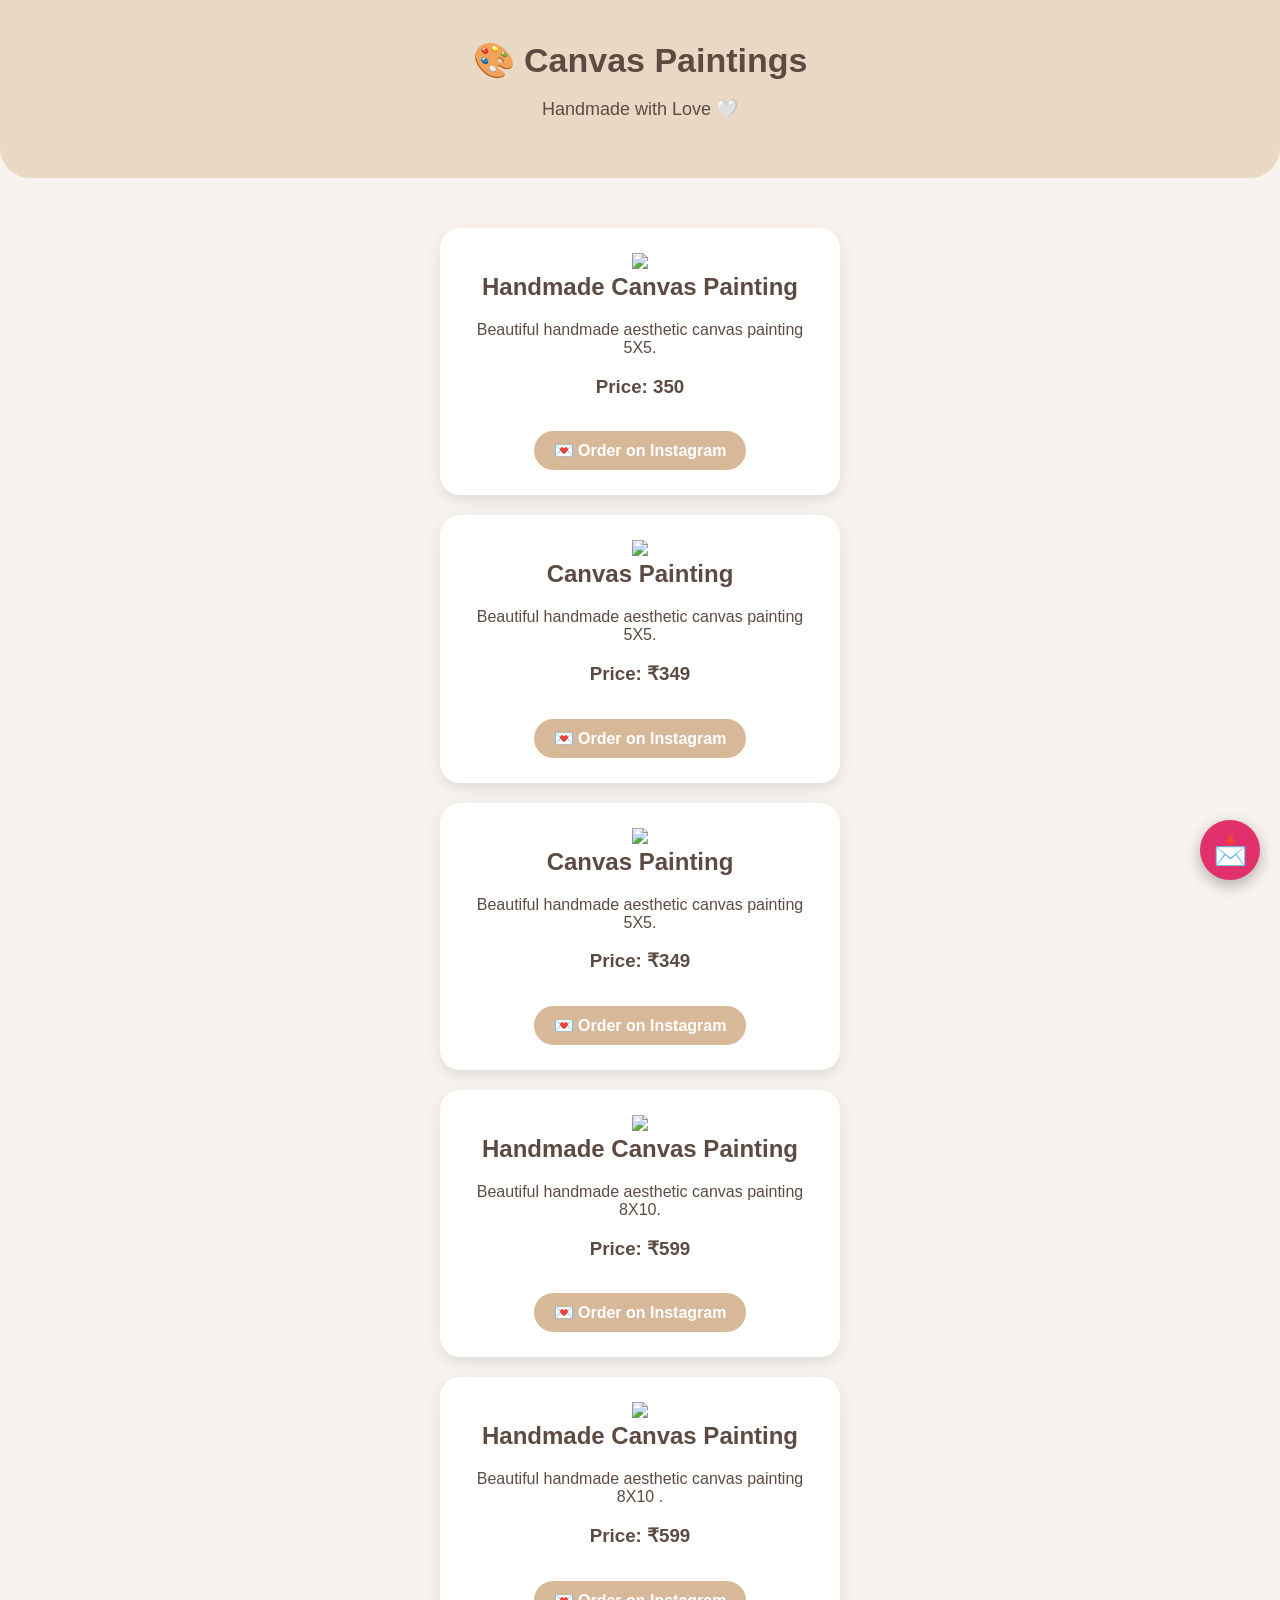
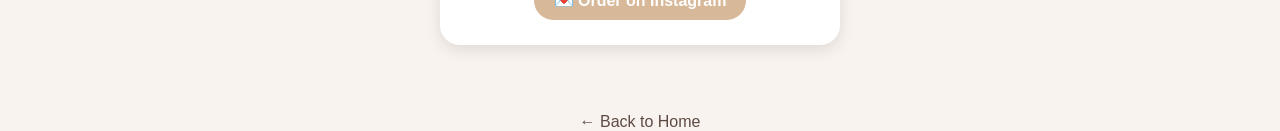
==== canvas.html @ dbb90dca "Add files via upload" ====
<!DOCTYPE html>
<html lang="en">
<head>
<meta charset="UTF-8">
<meta name="viewport" content="width=device-width, initial-scale=1.0">
<title>Canvas Paintings</title>
<link rel="stylesheet" href="style.css">
</head>

<body>

<header>
<h1>🎨 Canvas Paintings</h1>
<p>Handmade with Love 🤍</p>
</header>

<div class="container">

<div class="card">
<img src="images/painting1.jpg" width="250">

<h2>Handmade Canvas Painting</h2>

<p>Beautiful handmade aesthetic canvas painting 5X5.</p>

<h3>Price: 350 </h3>

<a class="insta-btn" href="https://instagram.com/mn_craftshop" target="_blank">
💌 Order on Instagram
</a>

</div>
<div class="card">
    <img src="images/painting2.jpg" width="250">

    <h2>Canvas Painting</h2>

    <p>Beautiful handmade aesthetic canvas painting 5X5.</p>

    <h3>Price: ₹349</h3>

    <a class="insta-btn"
       href="https://instagram.com/mn_craftshop"
       target="_blank">
       💌 Order on Instagram
    </a>
</div>
<div class="card">
    <img src="images/painting3.jpg" width="250">

    <h2>Canvas Painting</h2>

    <p>Beautiful handmade aesthetic canvas painting 5X5.</p>

    <h3>Price: ₹349</h3>

    <a class="insta-btn"
       href="https://instagram.com/mn_craftshop"
       target="_blank">
       💌 Order on Instagram
    </a>
</div>
<div class="card">
    <img src="images/painting4.jpg" width="250">

    <h2>Handmade Canvas Painting</h2>

    <p>Beautiful handmade aesthetic canvas painting 8X10.</p>

    <h3>Price: ₹599</h3>

    <a class="insta-btn"
    href="https://instagram.com/mn_craftshop"
    target="_blank">
    💌 Order on Instagram
    </a>
</div>
<div class="card">
    <img src="images/painting5.jpg" width="250">

    <h2>Handmade Canvas Painting</h2>

    <p>Beautiful handmade aesthetic canvas painting 8X10 .</p>

    <h3>Price: ₹599</h3>

    <a class="insta-btn"
    href="https://instagram.com/mn_craftshop"
    target="_blank">
    💌 Order on Instagram
    </a>
</div>
<br>


</div>
<a href="https://instagram.com/mn_craftshop" class="floating-btn" target="_blank">
📩
</a>
</body<a href="index.html" class="back-home">← Back to Home</a>
</html>
---- style.css ----
body{
margin:0;
font-family:Arial,sans-serif;
background:#F8F3EE;
text-align:center;
color:#5d4b43;
}

header{
background:#E8D8C4;
padding:40px 20px;
border-bottom-left-radius:30px;
border-bottom-right-radius:30px;
}

header h1{
margin:0;
font-size:34px;
}

header p{
font-size:18px;
}

header h3{
margin-top:20px;
color:#8B5E3C;
}

.insta-btn{
display:inline-block;
margin-top:20px;
padding:12px 25px;
background:#E1306C;
color:white;
text-decoration:none;
border-radius:30px;
font-weight:bold;
}

.container{
padding:30px;
}

.card{
background:white;
padding:25px;
margin:20px auto;
max-width:350px;
border-radius:20px;
box-shadow:0 5px 15px rgba(0,0,0,0.1);
}

.card h2{
margin-top:0;
}

.card a{
display:inline-block;
margin-top:15px;
padding:10px 20px;
background:#D7B899;
color:white;
text-decoration:none;
border-radius:25px;
}

.card a:hover{
background:#C49A74;
}

footer{
margin-top:40px;
padding:20px;
background:#E8D8C4;
font-size:14px;
}
.floating-btn{
    position:fixed;
    bottom:20px;
    right:20px;
    width:60px;
    height:60px;
    background:#E1306C;
    color:white;
    border-radius:50%;
    display:flex;
    justify-content:center;
    align-items:center;
    text-decoration:none;
    font-size:28px;
    box-shadow:0 5px 15px rgba(0,0,0,0.3);
    transition:0.3s;
}

.floating-btn:hover{
    transform:scale(1.1);
}
.back-home{
  display: inline-block;
  margin: 10px auto 20px;
  padding: 8px 14px;
  background: white;
  color: #E1306C;
  border: 2px solid #E1306C;
  border-radius: 20px;
  text-decoration: none;
  font-size: 14px;
  transition: 0.3s;
}

.back-home:hover{
  background: #E1306C;
  color: white;
  transform: scale(1.05);
}
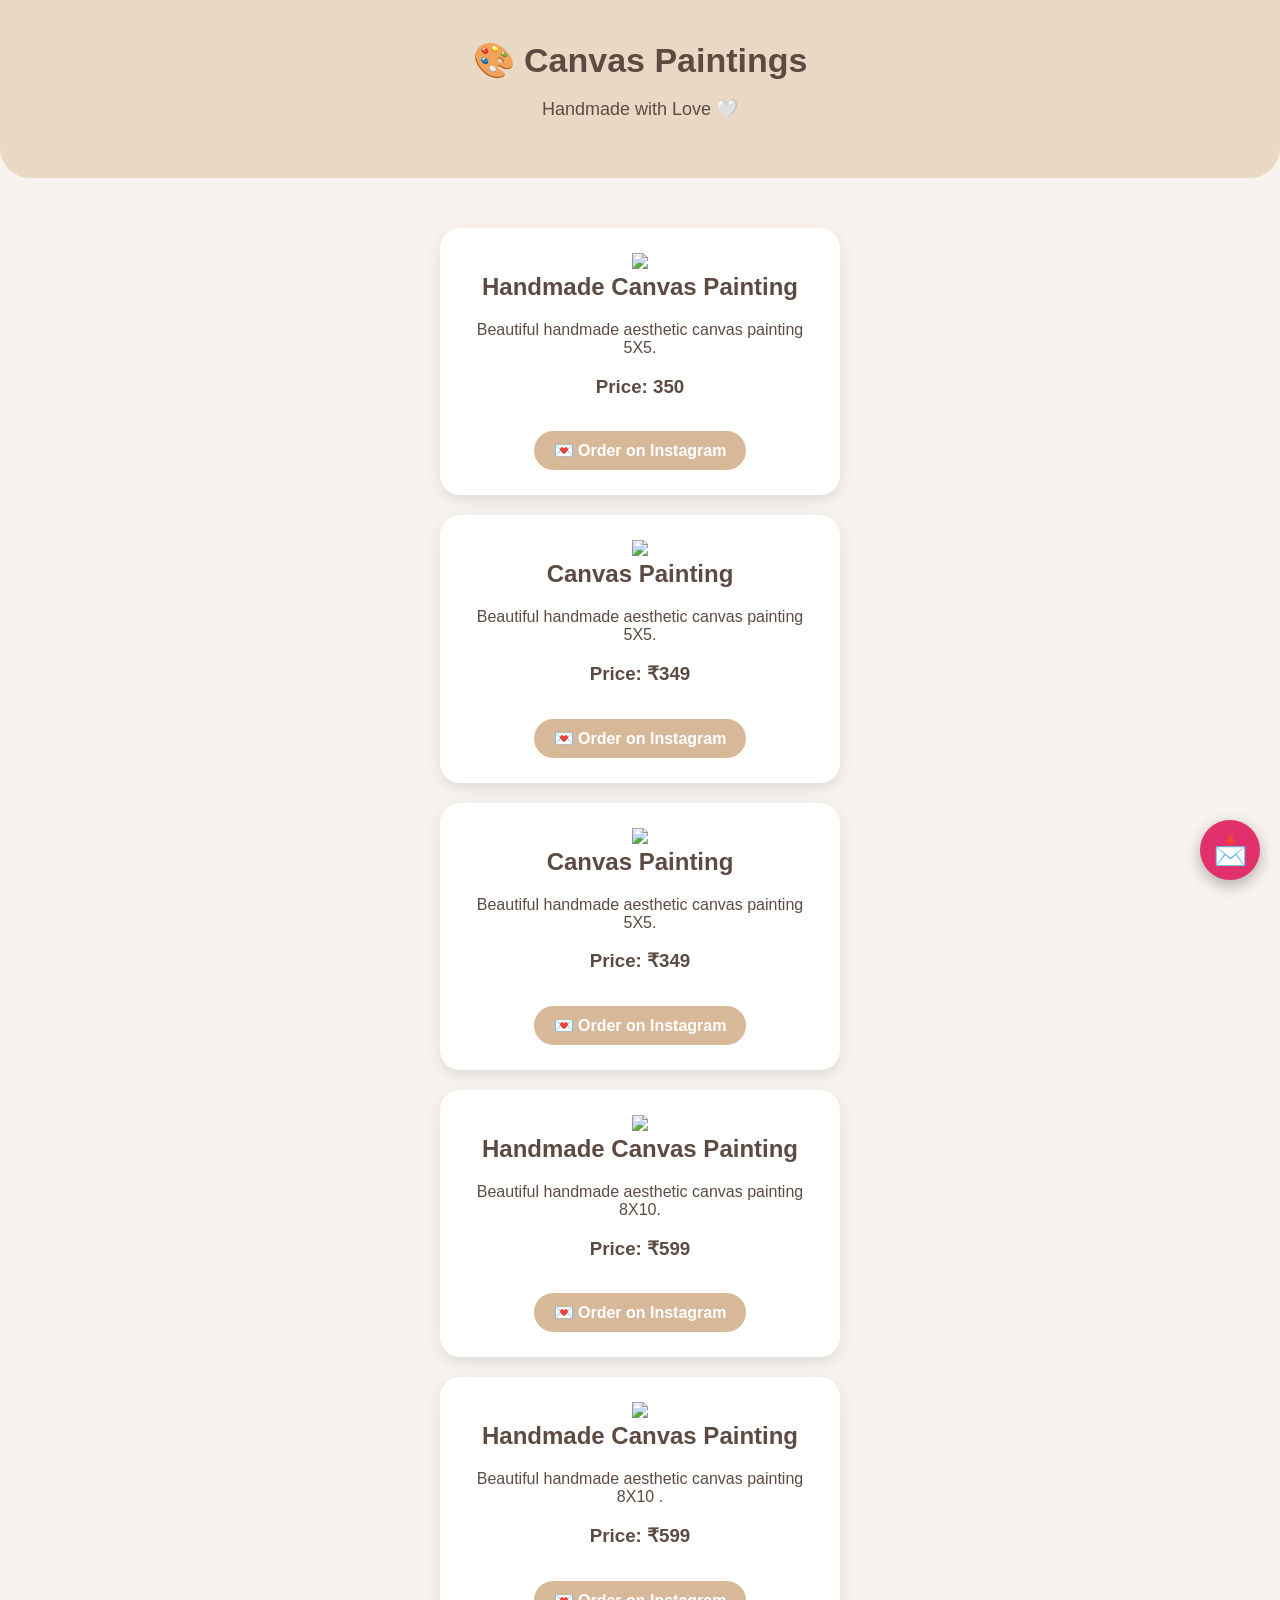
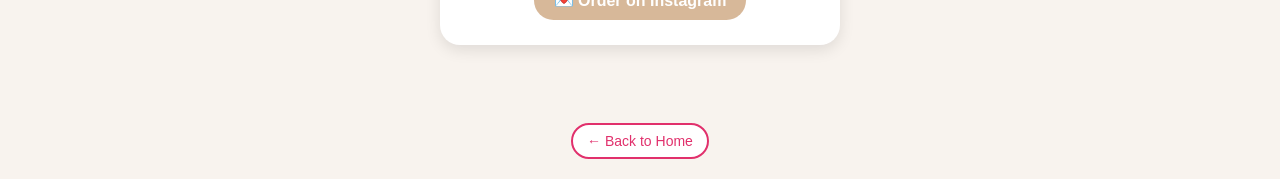
==== commit 3c2dc9a9: "Update canvas.html" ====
--- a/canvas.html
+++ b/canvas.html
@@ -17,7 +17,7 @@
 <div class="container">
 
 <div class="card">
-<img src="images/painting1.jpg" width="250">
+<img src="painting1.jpg" width="250">
 
 <h2>Handmade Canvas Painting</h2>
 
@@ -31,7 +31,7 @@
 
 </div>
 <div class="card">
-    <img src="images/painting2.jpg" width="250">
+    <img src="painting2.jpg" width="250">
 
     <h2>Canvas Painting</h2>
 
@@ -46,7 +46,7 @@
     </a>
 </div>
 <div class="card">
-    <img src="images/painting3.jpg" width="250">
+    <img src="painting3.jpg" width="250">
 
     <h2>Canvas Painting</h2>
 
@@ -61,7 +61,7 @@
     </a>
 </div>
 <div class="card">
-    <img src="images/painting4.jpg" width="250">
+    <img src="painting4.jpg" width="250">
 
     <h2>Handmade Canvas Painting</h2>
 
@@ -76,7 +76,7 @@
     </a>
 </div>
 <div class="card">
-    <img src="images/painting5.jpg" width="250">
+    <img src="painting5.jpg" width="250">
 
     <h2>Handmade Canvas Painting</h2>
 
@@ -97,5 +97,9 @@
 <a href="https://instagram.com/mn_craftshop" class="floating-btn" target="_blank">
 📩
 </a>
-</body<a href="index.html" class="back-home">← Back to Home</a>
-</html>+    
+<a href="index.html" class="back-home">← Back to Home</a>
+
+</body>
+</html>
+
--- a/style.css
+++ b/style.css
@@ -109,8 +109,24 @@
   transition: 0.3s;
 }
 
-.back-home:hover{
+.back-home:hover{.back-home {
+  display: inline-block;
+  margin: 20px;
+  padding: 12px 24px;
+  background: #ffb6c1;
+  color: white;
+  text-decoration: none;
+  border-radius: 30px;
+  font-weight: bold;
+  transition: 0.3s;
+}
+
+.back-home:hover {
   background: #E1306C;
   color: white;
   transform: scale(1.05);
-}+}
+  background: #E1306C;
+  color: white;
+  transform: scale(1.05);
+}
